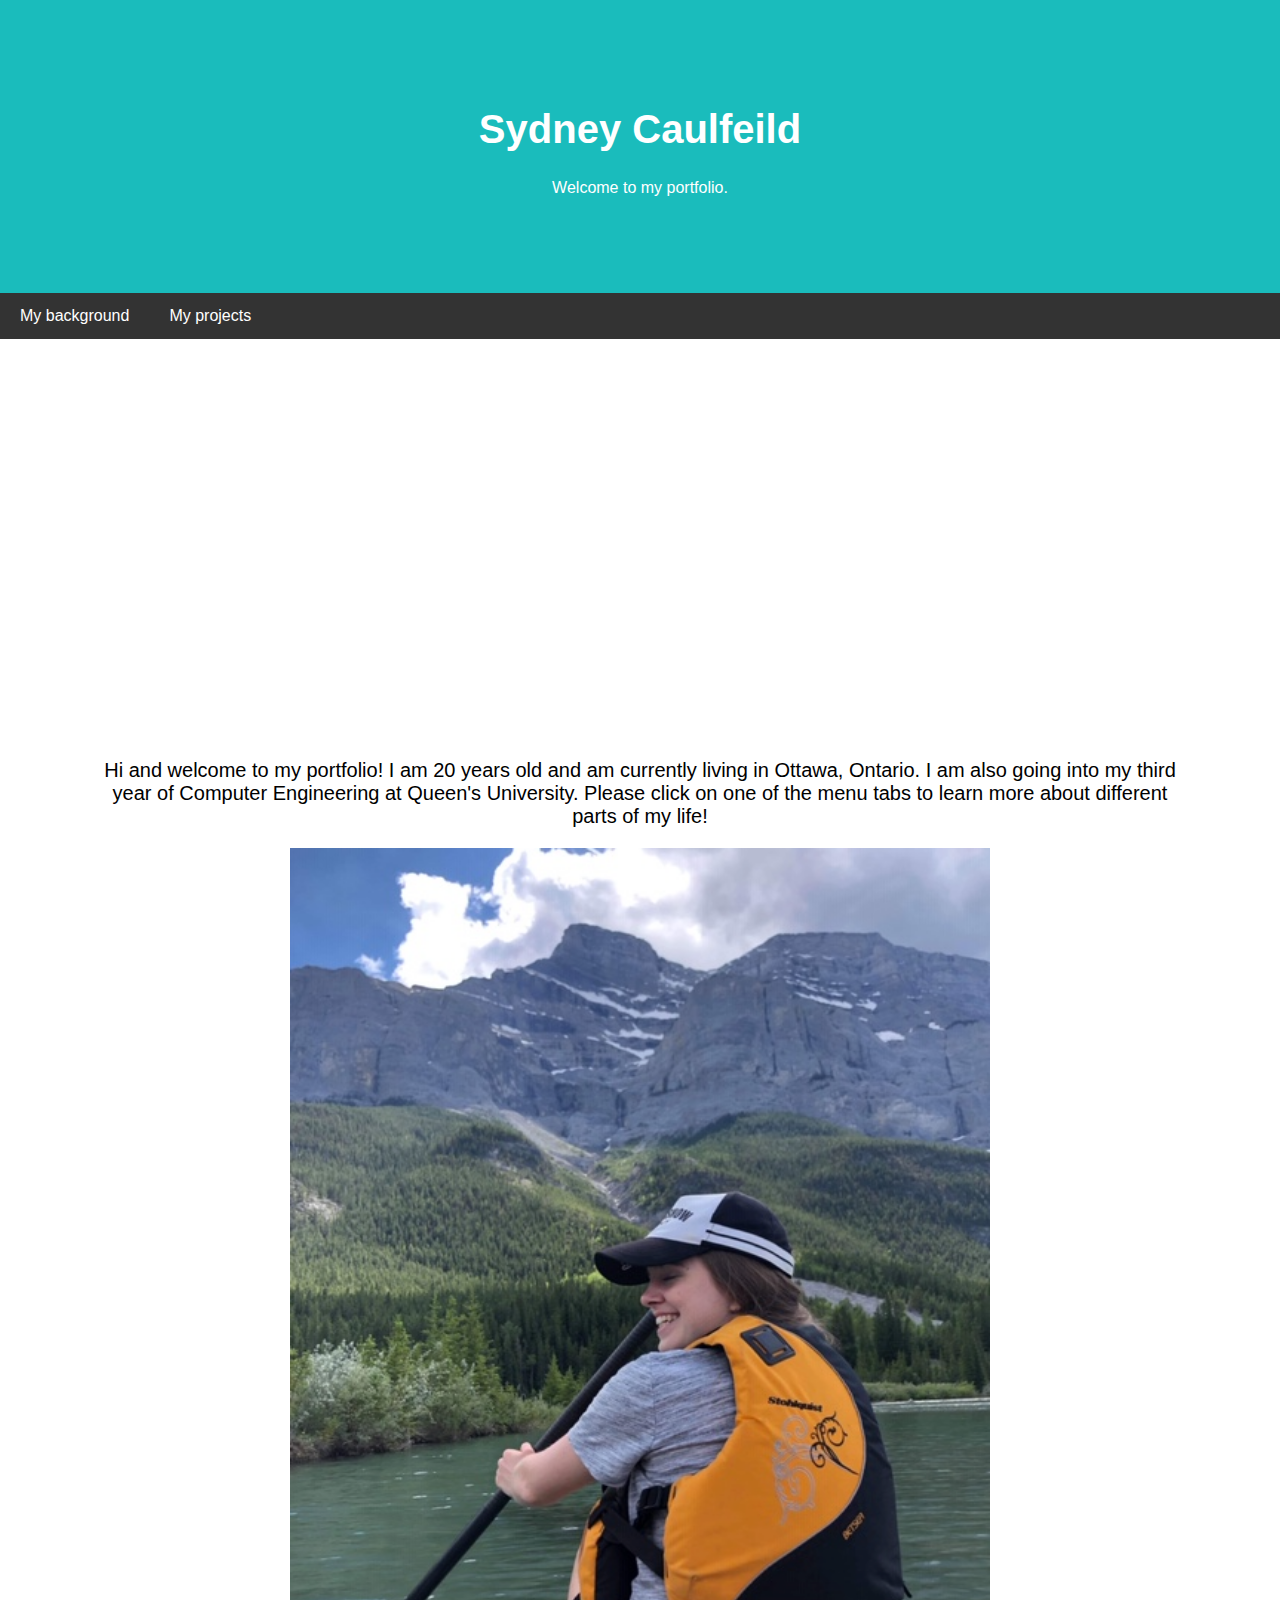
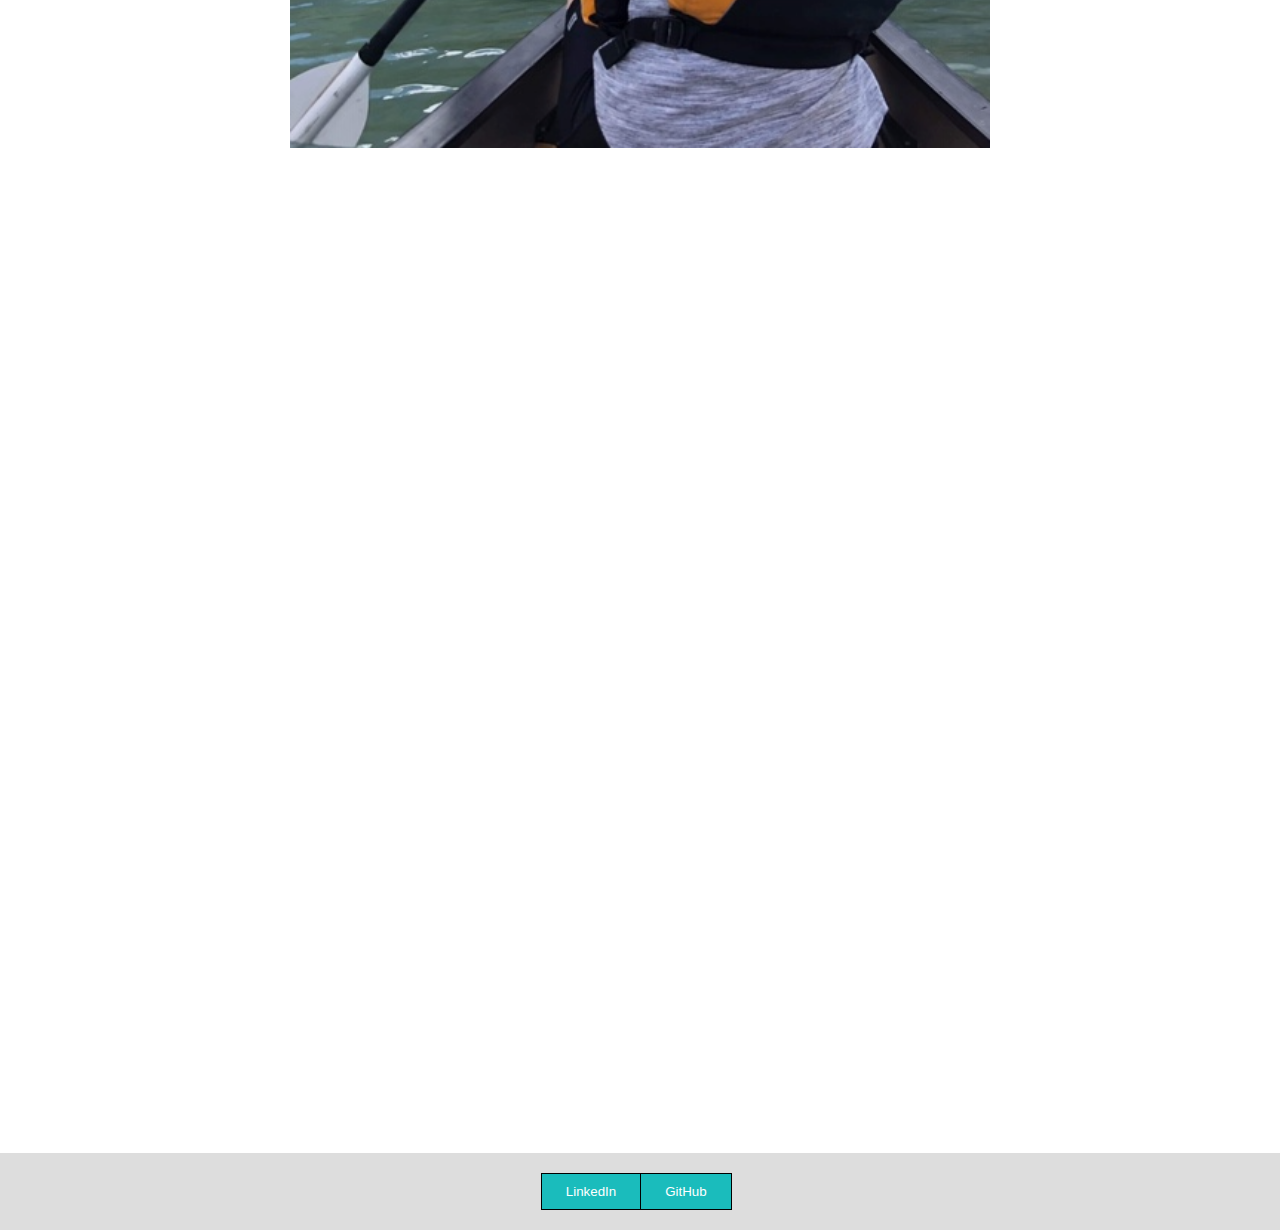
==== portfolio/src/main/webapp/index.html @ 7f239687 "Rename the main.html file to index.html." ====
<!DOCTYPE html>
<html lang="en">
<head>
  <title>Sydney Caulfeild's Portfolio</title>
  <meta charset="UTF-8">
  <meta name="viewport" content="width=device-width, initial-scale=1">
  <link rel="stylesheet" href="style.css">
  <script src="script.js"></script>
</head>
<body>
 
  <div class="header">
    <h1>Sydney Caulfeild</h1>
    <p>Welcome to my portfolio.</p>
  </div>

  <!-- Element where the heading's navigation bar will be inserted. -->
  <header></header>
 
  <div id="intro">
    <p>Hi and welcome to my portfolio! I am 20 years old and am currently living in Ottawa, Ontario. I am also going into my third year of Computer Engineering at Queen's University. Please click on one of the menu tabs to learn more about different parts of my life!</p> 
    <a target="_blank" href="canoe.png">
      <img src="canoe.png" alt="A picture of me on a canoe in Alberta." width="700" height="900">
    </a>
  </div>
  
  <!-- Element where the footer will be inserted. -->
  <footer></footer>

</body>
</html>
---- portfolio/src/main/webapp/style.css ----
body {
  font-family: Arial, Helvetica, sans-serif;
  margin: 0;
}
 
.header {
  padding: 80px;
  text-align: center;
  background: #1abcbc;
  color: white;
}
 
.header h1 {
  font-size: 40px;
}
 
/* Style the top navigation bar */
.navbar {
  overflow: hidden;
  background-color: #333;
}
 
/* Style the navigation bar links */
.navbar a {
  float: left;
  display: block;
  color: white;
  text-align: center;
  padding: 14px 20px;
  text-decoration: none;
}
 
.navbar a:hover {
  background-color: #ddd;
  color: black;
}
 
.footer {
  padding: 20px; 
  text-align: center; 
  background: #ddd; 
}
 
#intro{
    text-align:center;
    padding-left:100px;
    padding-right:100px;
    padding-top:400px;
    padding-bottom:1000px;
    font-size:20px;
}
 
.btn-group button {
  background-color: #1abcbc; 
  border: 1px solid black; 
  color: white; 
  padding: 10px 24px; 
  cursor: pointer; 
  float: left; 
 
  position: relative;
  left:42%;
}
 
.btn-group button:not(:last-child) {
  border-right: none; /* Prevent double borders */
}
 
/* Clear floats (clearfix hack) */
.btn-group:after {
  content: "";
  clear: both;
  display: table;
}
 
/* Add a background color on hover */
.btn-group button:hover {
  background-color: #158b8b;
}


/******** Style for the image gallery in background.html ************/
.gallery{
  margin: auto;
  width: 50%;
  padding: 10px;
}

.picture {
  margin: 5px;
  border: 1px solid #ccc;
  float: left;
  width: 180px;
}

.picture:hover {
  border: 1px solid #777;
}

.picture img {
  width: 100%;
  height: auto;
}

.desc {
  padding: 15px;
  text-align: center;
}
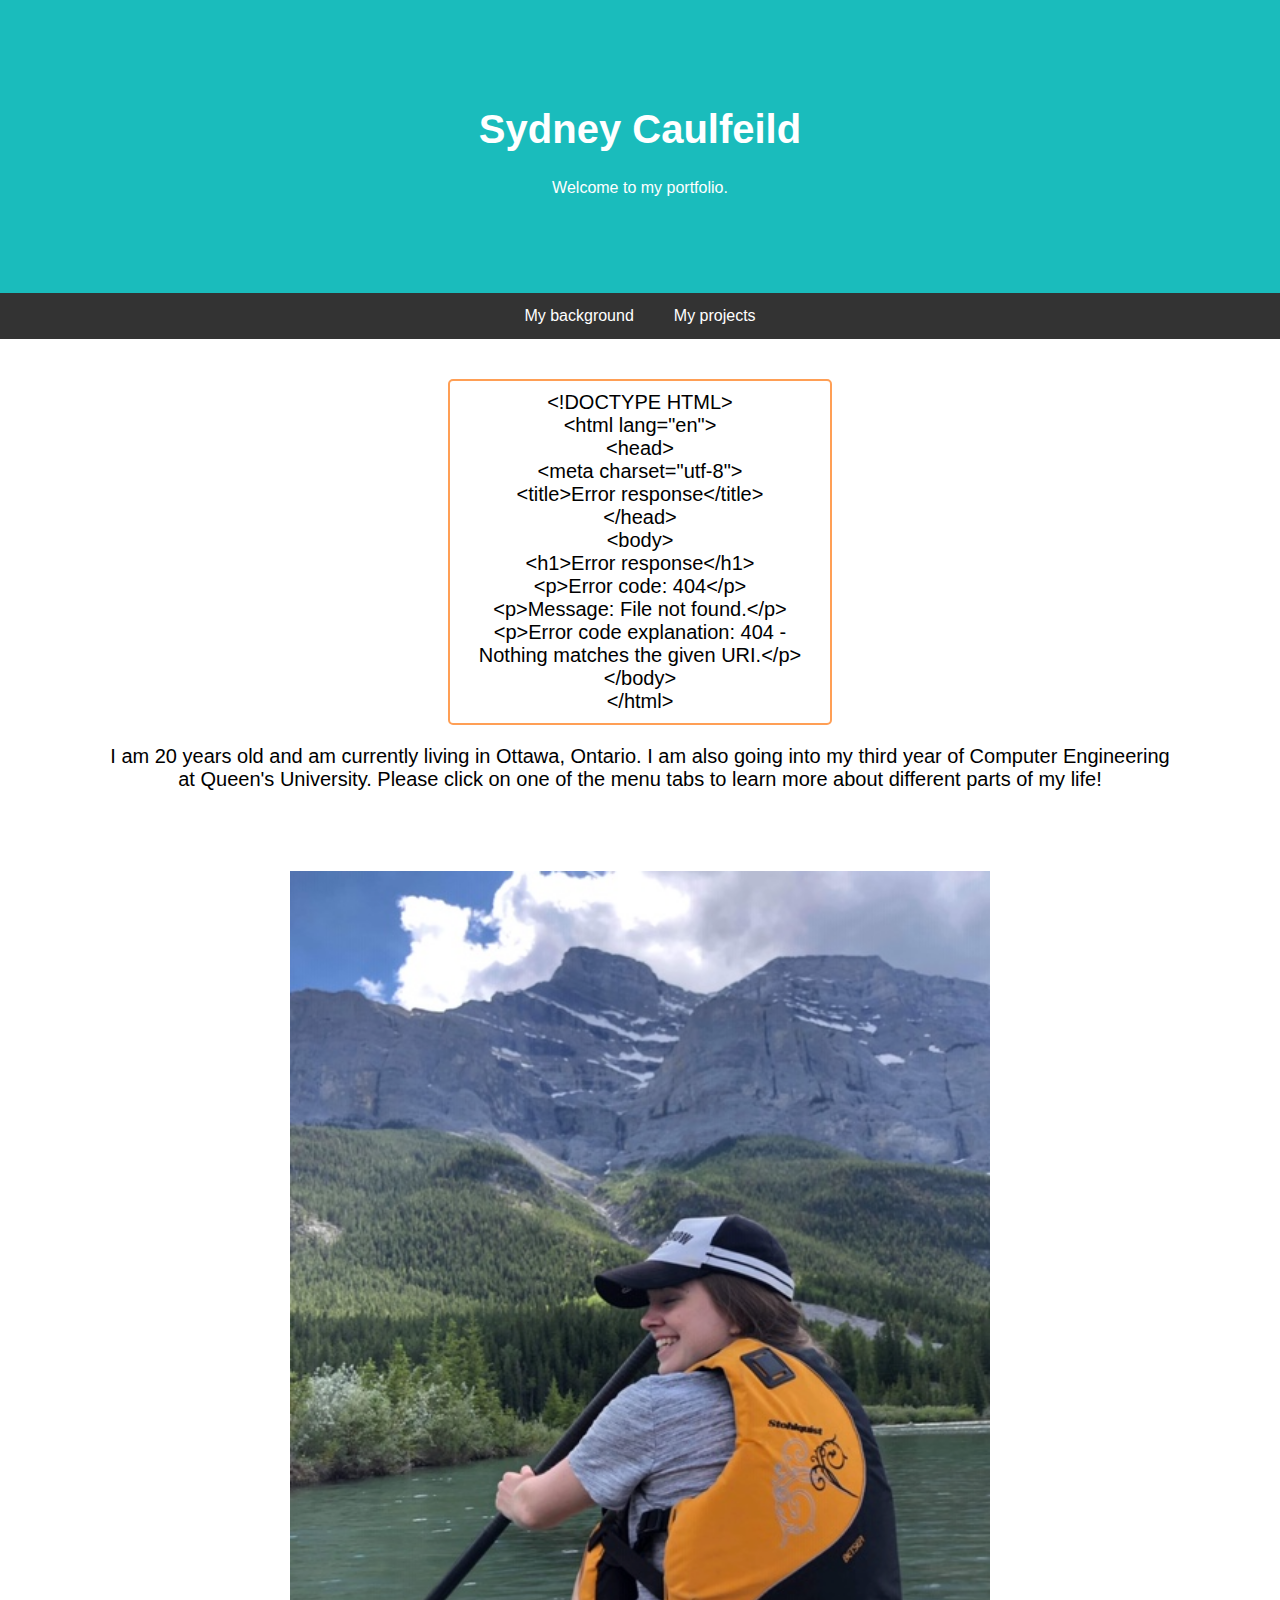
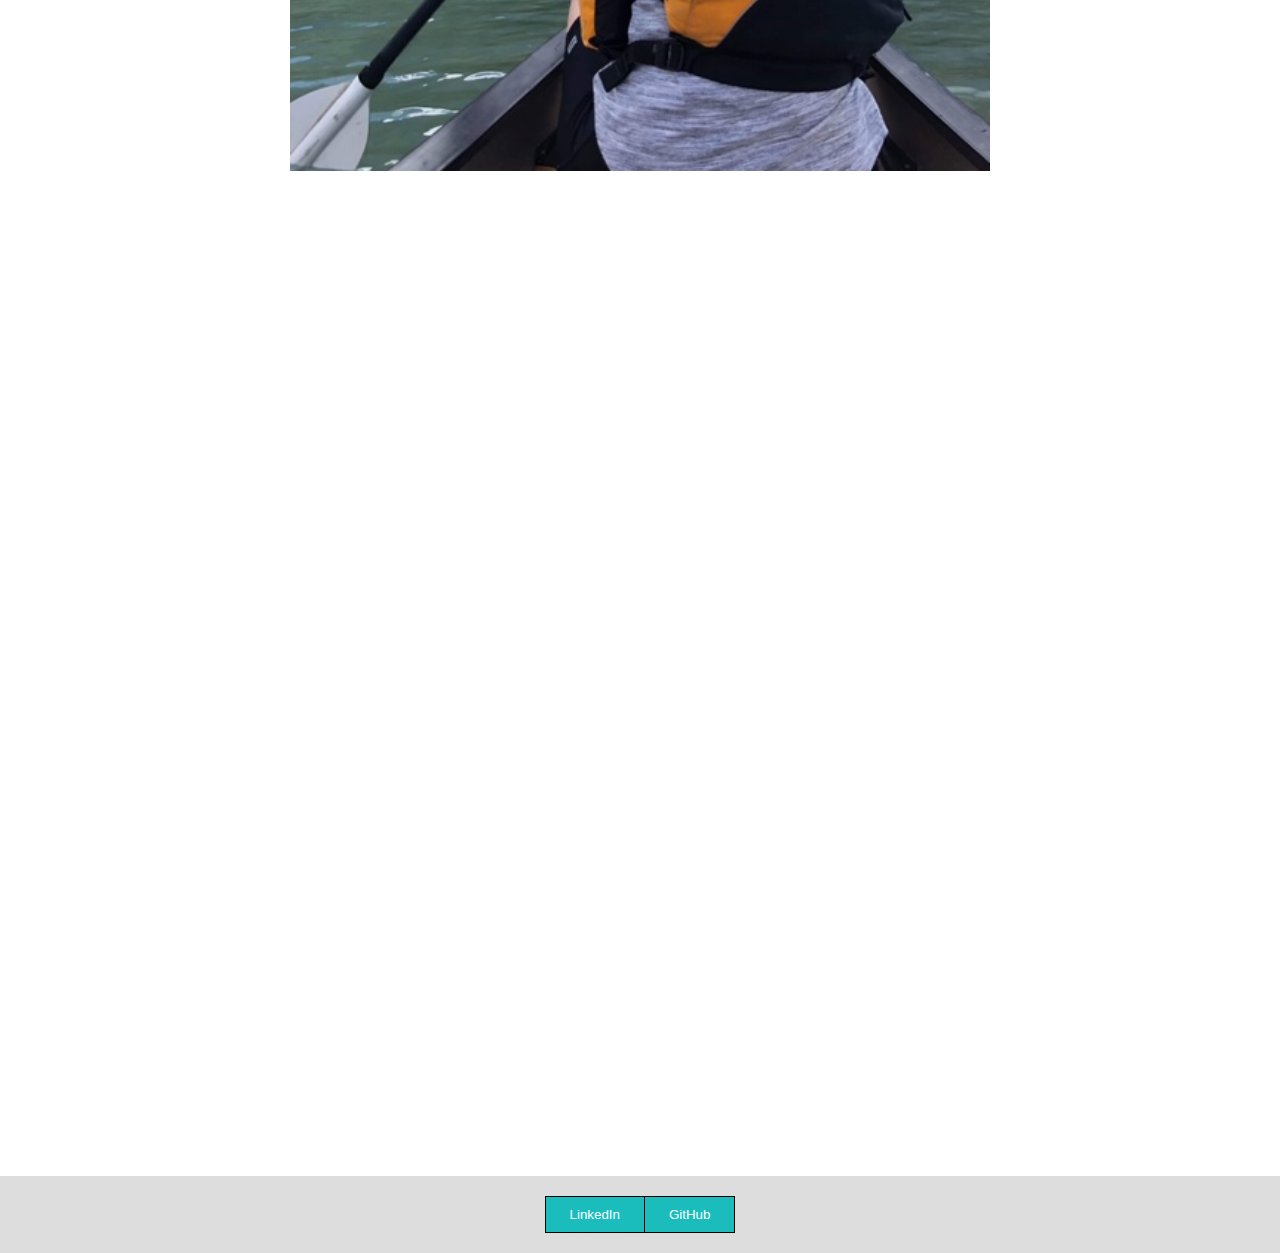
==== commit 58073b2b: "Add a welcome message using a servlet and a fetch function." ====
--- a/portfolio/src/main/webapp/index.html
+++ b/portfolio/src/main/webapp/index.html
@@ -7,7 +7,7 @@
   <link rel="stylesheet" href="style.css">
   <script src="script.js"></script>
 </head>
-<body>
+<body onload="fetchWelcome()"> 
  
   <div class="header">
     <h1>Sydney Caulfeild</h1>
@@ -17,8 +17,10 @@
   <!-- Element where the heading's navigation bar will be inserted. -->
   <header></header>
  
+  <div id="welcome-container"></div>
+
   <div id="intro">
-    <p>Hi and welcome to my portfolio! I am 20 years old and am currently living in Ottawa, Ontario. I am also going into my third year of Computer Engineering at Queen's University. Please click on one of the menu tabs to learn more about different parts of my life!</p> 
+    <p>I am 20 years old and am currently living in Ottawa, Ontario. I am also going into my third year of Computer Engineering at Queen's University. Please click on one of the menu tabs to learn more about different parts of my life!</p> 
     <a target="_blank" href="canoe.png">
       <img src="canoe.png" alt="A picture of me on a canoe in Alberta." width="700" height="900">
     </a>
--- a/portfolio/src/main/webapp/style.css
+++ b/portfolio/src/main/webapp/style.css
@@ -1,8 +1,10 @@
+/*body for all pages*/
 body {
   font-family: Arial, Helvetica, sans-serif;
   margin: 0;
 }
  
+ /**************************** styling for the index.html file (main page) *************************/
 .header {
   padding: 80px;
   text-align: center;
@@ -13,16 +15,47 @@
 .header h1 {
   font-size: 40px;
 }
- 
+
+#welcome-container {
+  margin-left:auto;
+  margin-right:auto;
+  margin-top:40px;
+  width:30%;
+  text-align:center;
+  padding:10px;
+  /*display: -webkit-box;
+  -webkit-box-pack: center;
+  -webkit-box-align: center;*/
+  border: 2px solid #FF9F55;
+  border-radius:5px;
+  font-size:20px;
+}
+
+#intro{
+  text-align:center;
+  padding-left:100px;
+  padding-right:100px;
+  padding-bottom:1000px;
+  font-size:20px;
+}
+
+#intro p {
+  padding-bottom:60px;
+}
+ 
+ /************************* styling for the navbar.html file **************************/
 /* Style the top navigation bar */
 .navbar {
   overflow: hidden;
   background-color: #333;
+  display: -webkit-box;
+  -webkit-box-pack: center;
+  -webkit-box-align: center;
 }
  
 /* Style the navigation bar links */
 .navbar a {
-  float: left;
+  /*float: left;*/
   display: block;
   color: white;
   text-align: center;
@@ -35,21 +68,16 @@
   color: black;
 }
  
+  /************************* styling for the footer.html file **************************/
 .footer {
   padding: 20px; 
-  text-align: center; 
   background: #ddd; 
-}
- 
-#intro{
-    text-align:center;
-    padding-left:100px;
-    padding-right:100px;
-    padding-top:400px;
-    padding-bottom:1000px;
-    font-size:20px;
-}
- 
+  display: -webkit-box;
+  -webkit-box-pack: center;
+  -webkit-box-align: center;
+}
+
+
 .btn-group button {
   background-color: #1abcbc; 
   border: 1px solid black; 
@@ -57,9 +85,6 @@
   padding: 10px 24px; 
   cursor: pointer; 
   float: left; 
- 
-  position: relative;
-  left:42%;
 }
  
 .btn-group button:not(:last-child) {
@@ -78,19 +103,19 @@
   background-color: #158b8b;
 }
 
-
-/******** Style for the image gallery in background.html ************/
+ /************************* Style for the image gallery in background.html **************************/
 .gallery{
-  margin: auto;
-  width: 50%;
-  padding: 10px;
+  padding-top:40px;
+  display: flex;
+  justify-content: center; /* align horizontal */
+  align-items: center; /* align vertical */
 }
 
 .picture {
   margin: 5px;
   border: 1px solid #ccc;
   float: left;
-  width: 180px;
+  width: 310px;
 }
 
 .picture:hover {
@@ -105,4 +130,134 @@
 .desc {
   padding: 15px;
   text-align: center;
-}+}
+
+
+ /************************* Style for the timeline in projects.html **************************/
+* {
+  box-sizing: border-box;
+}
+
+/* The actual timeline (the vertical ruler) */
+.timeline {
+  position: relative;
+  max-width: 1200px;
+  margin: 0 auto;
+}
+
+/* The actual timeline (the vertical ruler) */
+.timeline::after {
+  content: '';
+  position: absolute;
+  width: 6px;
+  background-color: #1abcbc;
+  top: 0;
+  bottom: 0;
+  left: 50%;
+  margin-left: -3px;
+}
+
+/* Container around content */
+.container {
+  padding: 10px 40px;
+  position: relative;
+  background-color: inherit;
+  width: 50%;
+}
+
+/* The circles on the timeline */
+.container::after {
+  content: '';
+  position: absolute;
+  width: 25px;
+  height: 25px;
+  right: -17px;
+  background-color: white;
+  border: 4px solid #FF9F55;
+  top: 15px;
+  border-radius: 50%;
+  z-index: 1;
+}
+
+/* Place the container to the left */
+.left {
+  left: 0;
+}
+
+/* Place the container to the right */
+.right {
+  left: 50%;
+}
+
+/* Add arrows to the left container (pointing right) */
+.left::before {
+  content: " ";
+  height: 0;
+  position: absolute;
+  top: 22px;
+  width: 0;
+  z-index: 1;
+  right: 30px;
+  border: medium solid white;
+  border-width: 10px 0 10px 10px;
+  border-color: transparent transparent transparent #1abcbc;
+}
+
+/* Add arrows to the right container (pointing left) */
+.right::before {
+  content: " ";
+  height: 0;
+  position: absolute;
+  top: 22px;
+  width: 0;
+  z-index: 1;
+  left: 30px;
+  border: medium solid white;
+  border-width: 10px 10px 10px 0;
+  border-color: transparent #1abcbc transparent transparent;
+}
+
+/* Fix the circle for containers on the right side */
+.right::after {
+  left: -16px;
+}
+
+/* The actual content */
+.content {
+  padding: 20px 30px;
+  background-color: #1abcbc;
+  position: relative;
+  border-radius: 6px;
+}
+
+/* Media queries - Responsive timeline on screens less than 600px wide */
+@media screen and (max-width: 600px) {
+  /* Place the timelime to the left */
+  .timeline::after {
+  left: 31px;
+  }
+  
+  /* Full-width containers */
+  .container {
+  width: 100%;
+  padding-left: 70px;
+  padding-right: 25px;
+  }
+  
+  /* Make sure that all arrows are pointing leftwards */
+  .container::before {
+  left: 60px;
+  border: medium solid white;
+  border-width: 10px 10px 10px 0;
+  border-color: transparent white transparent transparent;
+  }
+
+  /* Make sure all circles are at the same spot */
+  .left::after, .right::after {
+  left: 15px;
+  }
+  
+  /* Make all right containers behave like the left ones */
+  .right {
+  left: 0%;
+  }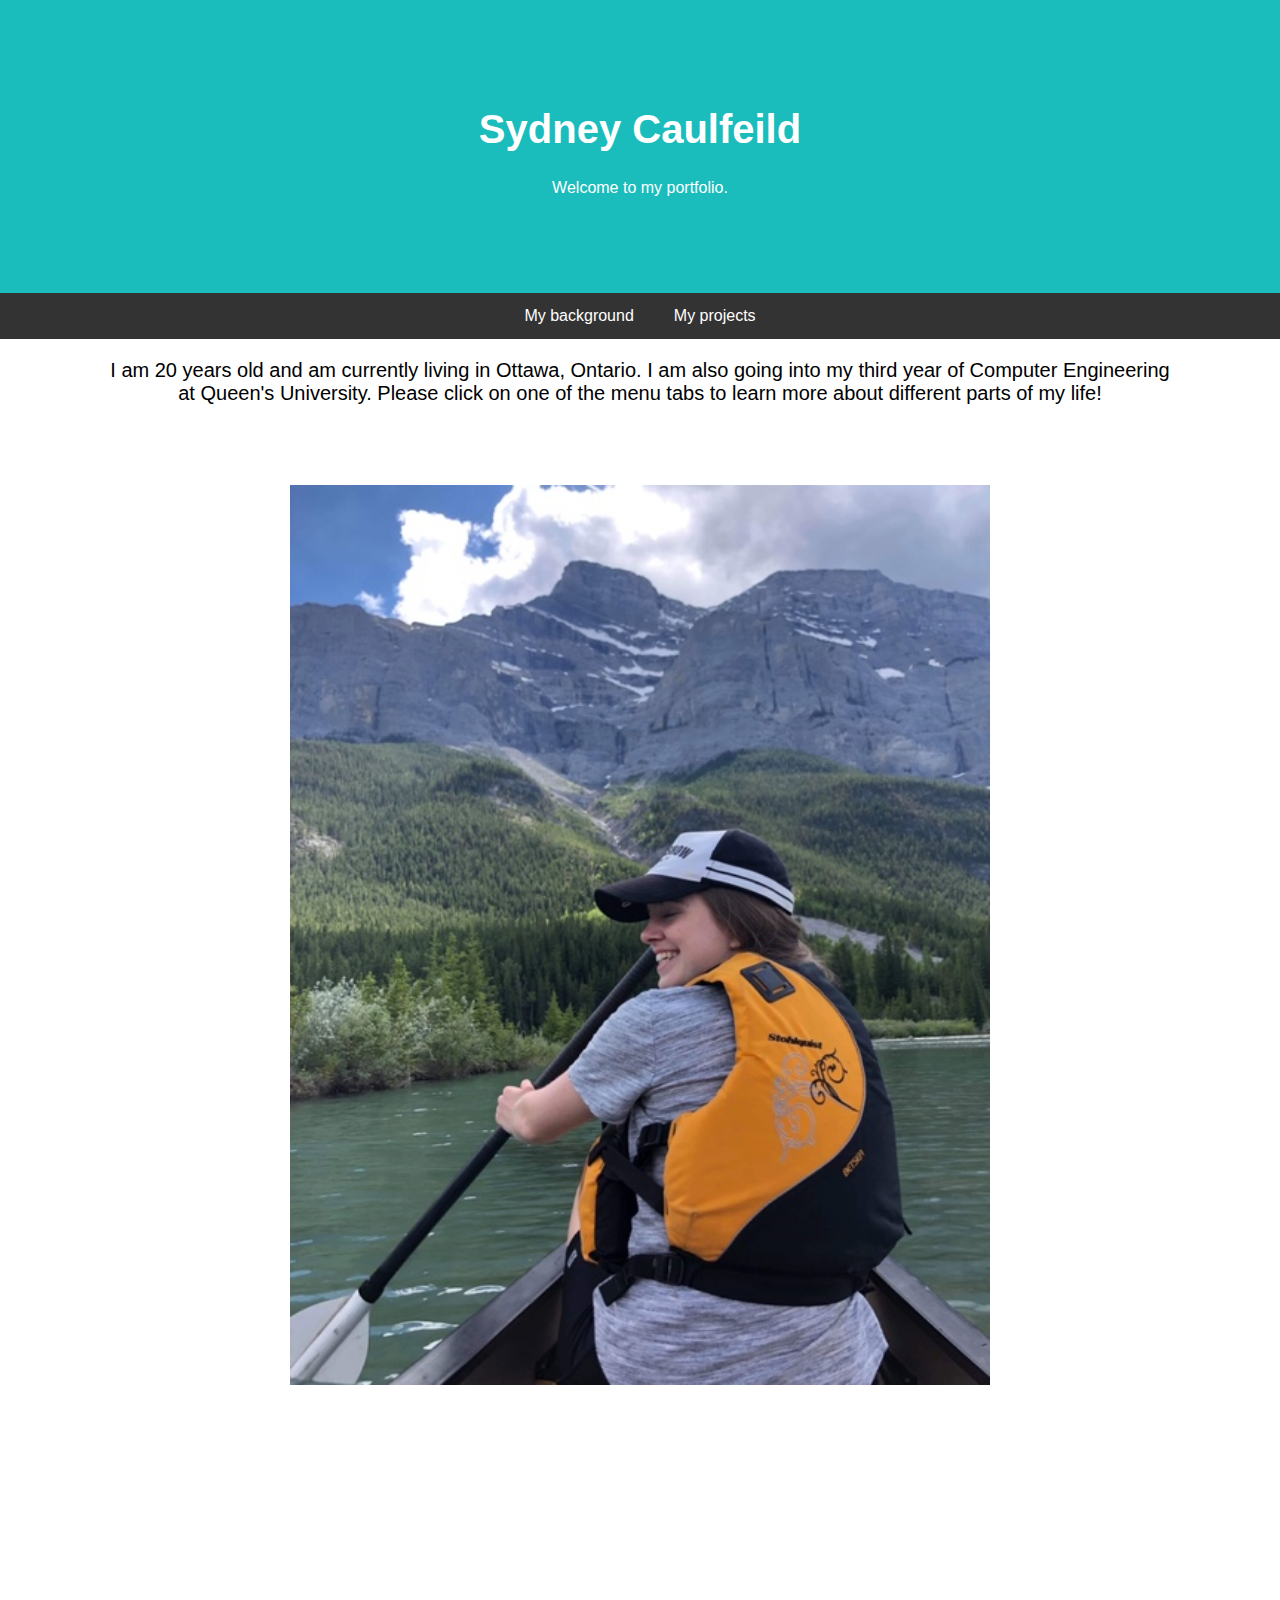
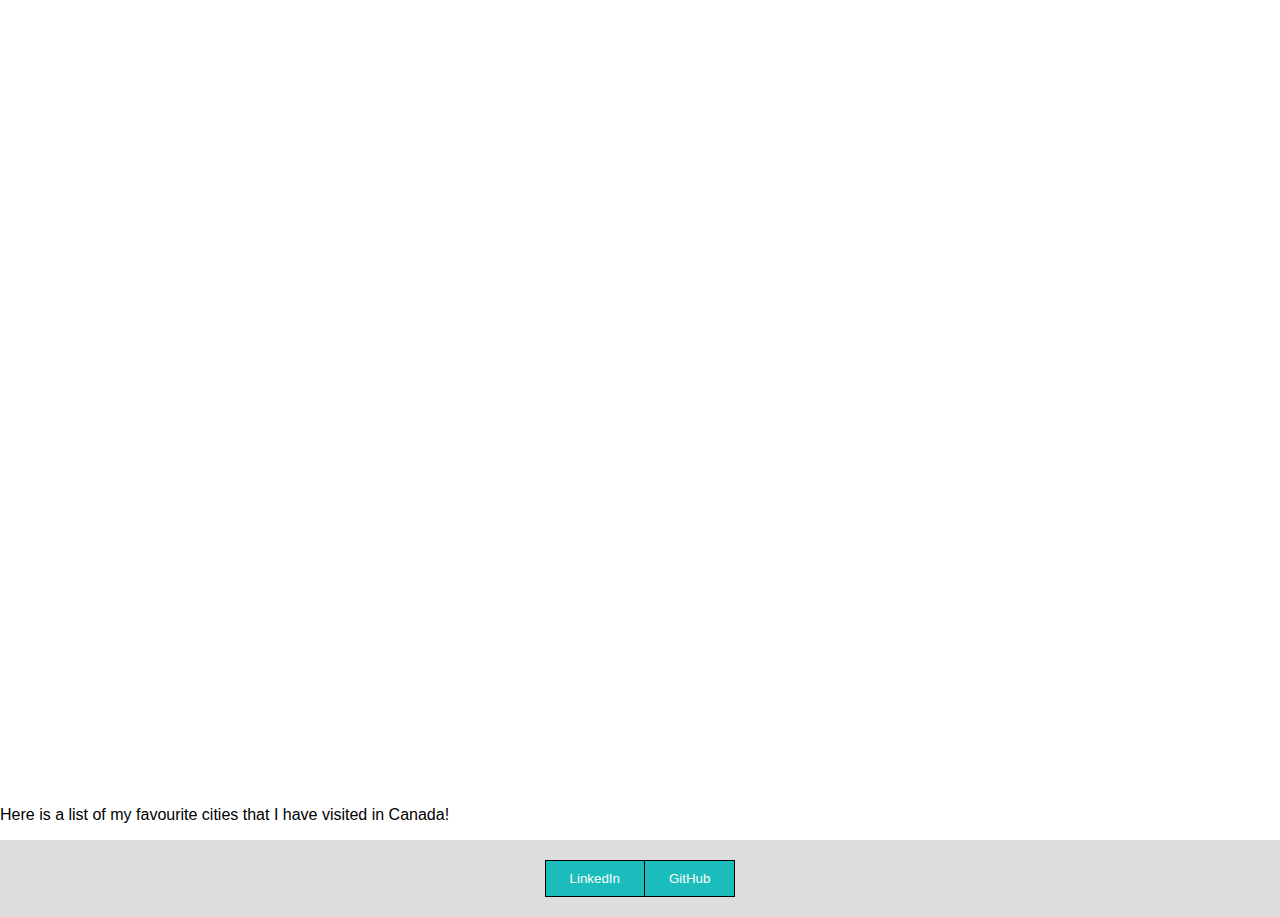
==== commit 0c5dc299: "Add element to display the arraylist." ====
--- a/portfolio/src/main/webapp/index.html
+++ b/portfolio/src/main/webapp/index.html
@@ -7,7 +7,7 @@
   <link rel="stylesheet" href="style.css">
   <script src="script.js"></script>
 </head>
-<body onload="fetchWelcome()"> 
+<body onload="fetchList()"> 
  
   <div class="header">
     <h1>Sydney Caulfeild</h1>
@@ -17,7 +17,7 @@
   <!-- Element where the heading's navigation bar will be inserted. -->
   <header></header>
  
-  <div id="welcome-container"></div>
+  <!-- <div id="welcome-container"></div> -->
 
   <div id="intro">
     <p>I am 20 years old and am currently living in Ottawa, Ontario. I am also going into my third year of Computer Engineering at Queen's University. Please click on one of the menu tabs to learn more about different parts of my life!</p> 
@@ -25,6 +25,11 @@
       <img src="canoe.png" alt="A picture of me on a canoe in Alberta." width="700" height="900">
     </a>
   </div>
+
+  <div id = "cities">
+    <p>Here is a list of my favourite cities that I have visited in Canada!</p>
+    <div id="cities-list-container"></div>
+  </div>
   
   <!-- Element where the footer will be inserted. -->
   <footer></footer>
--- a/portfolio/src/main/webapp/style.css
+++ b/portfolio/src/main/webapp/style.css
@@ -6,10 +6,10 @@
  
  /**************************** styling for the index.html file (main page) *************************/
 .header {
+  background: #1abcbc;
+  color: white;
   padding: 80px;
   text-align: center;
-  background: #1abcbc;
-  color: white;
 }
  
 .header h1 {
@@ -17,26 +17,23 @@
 }
 
 #welcome-container {
+  border: 2px solid #FF9F55;
+  border-radius:5px;
+  font-size:20px;
   margin-left:auto;
   margin-right:auto;
   margin-top:40px;
+  padding:10px;
+  text-align:center;
   width:30%;
-  text-align:center;
-  padding:10px;
-  /*display: -webkit-box;
-  -webkit-box-pack: center;
-  -webkit-box-align: center;*/
-  border: 2px solid #FF9F55;
-  border-radius:5px;
-  font-size:20px;
 }
 
 #intro{
-  text-align:center;
+  padding-bottom:1000px;
   padding-left:100px;
   padding-right:100px;
-  padding-bottom:1000px;
   font-size:20px;
+  text-align:center;
 }
 
 #intro p {
@@ -46,20 +43,19 @@
  /************************* styling for the navbar.html file **************************/
 /* Style the top navigation bar */
 .navbar {
-  overflow: hidden;
   background-color: #333;
   display: -webkit-box;
   -webkit-box-pack: center;
   -webkit-box-align: center;
+  overflow: hidden;
 }
  
 /* Style the navigation bar links */
 .navbar a {
-  /*float: left;*/
+  color: white;
   display: block;
-  color: white;
+  padding: 14px 20px;
   text-align: center;
-  padding: 14px 20px;
   text-decoration: none;
 }
  
@@ -70,11 +66,11 @@
  
   /************************* styling for the footer.html file **************************/
 .footer {
-  padding: 20px; 
   background: #ddd; 
   display: -webkit-box;
   -webkit-box-pack: center;
   -webkit-box-align: center;
+  padding: 20px; 
 }
 
 
@@ -82,9 +78,9 @@
   background-color: #1abcbc; 
   border: 1px solid black; 
   color: white; 
-  padding: 10px 24px; 
   cursor: pointer; 
   float: left; 
+  padding: 10px 24px; 
 }
  
 .btn-group button:not(:last-child) {
@@ -93,8 +89,8 @@
  
 /* Clear floats (clearfix hack) */
 .btn-group:after {
+  clear: both;
   content: "";
-  clear: both;
   display: table;
 }
  
@@ -105,16 +101,16 @@
 
  /************************* Style for the image gallery in background.html **************************/
 .gallery{
-  padding-top:40px;
+  align-items: center; /* align vertical */
   display: flex;
   justify-content: center; /* align horizontal */
-  align-items: center; /* align vertical */
+  padding-top:40px;
 }
 
 .picture {
-  margin: 5px;
   border: 1px solid #ccc;
   float: left;
+  margin: 5px;
   width: 310px;
 }
 
@@ -123,8 +119,8 @@
 }
 
 .picture img {
+  height: auto;
   width: 100%;
-  height: auto;
 }
 
 .desc {
@@ -140,42 +136,42 @@
 
 /* The actual timeline (the vertical ruler) */
 .timeline {
+  margin: 0 auto;
+  max-width: 1200px;
   position: relative;
-  max-width: 1200px;
-  margin: 0 auto;
 }
 
 /* The actual timeline (the vertical ruler) */
 .timeline::after {
+  background-color: #1abcbc;
+  bottom: 0;
   content: '';
-  position: absolute;
-  width: 6px;
-  background-color: #1abcbc;
-  top: 0;
-  bottom: 0;
   left: 50%;
   margin-left: -3px;
+  position: absolute;
+  top: 0;
+  width: 6px;
 }
 
 /* Container around content */
 .container {
+  background-color: inherit;
   padding: 10px 40px;
   position: relative;
-  background-color: inherit;
   width: 50%;
 }
 
 /* The circles on the timeline */
 .container::after {
-  content: '';
-  position: absolute;
-  width: 25px;
-  height: 25px;
-  right: -17px;
   background-color: white;
   border: 4px solid #FF9F55;
+  border-radius: 50%;
+  content: '';
+  height: 25px;
+  position: absolute;
+  right: -17px;
   top: 15px;
-  border-radius: 50%;
+  width: 25px;
   z-index: 1;
 }
 
@@ -191,30 +187,30 @@
 
 /* Add arrows to the left container (pointing right) */
 .left::before {
+  border: medium solid white;
+  border-color: transparent transparent transparent #1abcbc;
+  border-width: 10px 0 10px 10px;
   content: " ";
   height: 0;
   position: absolute;
+  right: 30px;
   top: 22px;
   width: 0;
   z-index: 1;
-  right: 30px;
-  border: medium solid white;
-  border-width: 10px 0 10px 10px;
-  border-color: transparent transparent transparent #1abcbc;
 }
 
 /* Add arrows to the right container (pointing left) */
 .right::before {
+  border: medium solid white;
+  border-color: transparent #1abcbc transparent transparent;
+  border-width: 10px 10px 10px 0;
   content: " ";
   height: 0;
+  left: 30px;
   position: absolute;
   top: 22px;
   width: 0;
   z-index: 1;
-  left: 30px;
-  border: medium solid white;
-  border-width: 10px 10px 10px 0;
-  border-color: transparent #1abcbc transparent transparent;
 }
 
 /* Fix the circle for containers on the right side */
@@ -224,40 +220,40 @@
 
 /* The actual content */
 .content {
+  background-color: #1abcbc;
+  border-radius: 6px;
   padding: 20px 30px;
-  background-color: #1abcbc;
   position: relative;
-  border-radius: 6px;
 }
 
 /* Media queries - Responsive timeline on screens less than 600px wide */
 @media screen and (max-width: 600px) {
   /* Place the timelime to the left */
   .timeline::after {
-  left: 31px;
+    left: 31px;
   }
   
   /* Full-width containers */
   .container {
-  width: 100%;
-  padding-left: 70px;
-  padding-right: 25px;
+    padding-left: 70px;
+    padding-right: 25px;
+    width: 100%;
   }
   
   /* Make sure that all arrows are pointing leftwards */
   .container::before {
-  left: 60px;
-  border: medium solid white;
-  border-width: 10px 10px 10px 0;
-  border-color: transparent white transparent transparent;
+    border: medium solid white;
+    border-color: transparent white transparent transparent;
+    border-width: 10px 10px 10px 0;
+    left: 60px;
   }
 
   /* Make sure all circles are at the same spot */
   .left::after, .right::after {
-  left: 15px;
+    left: 15px;
   }
   
   /* Make all right containers behave like the left ones */
   .right {
-  left: 0%;
+    left: 0%;
   }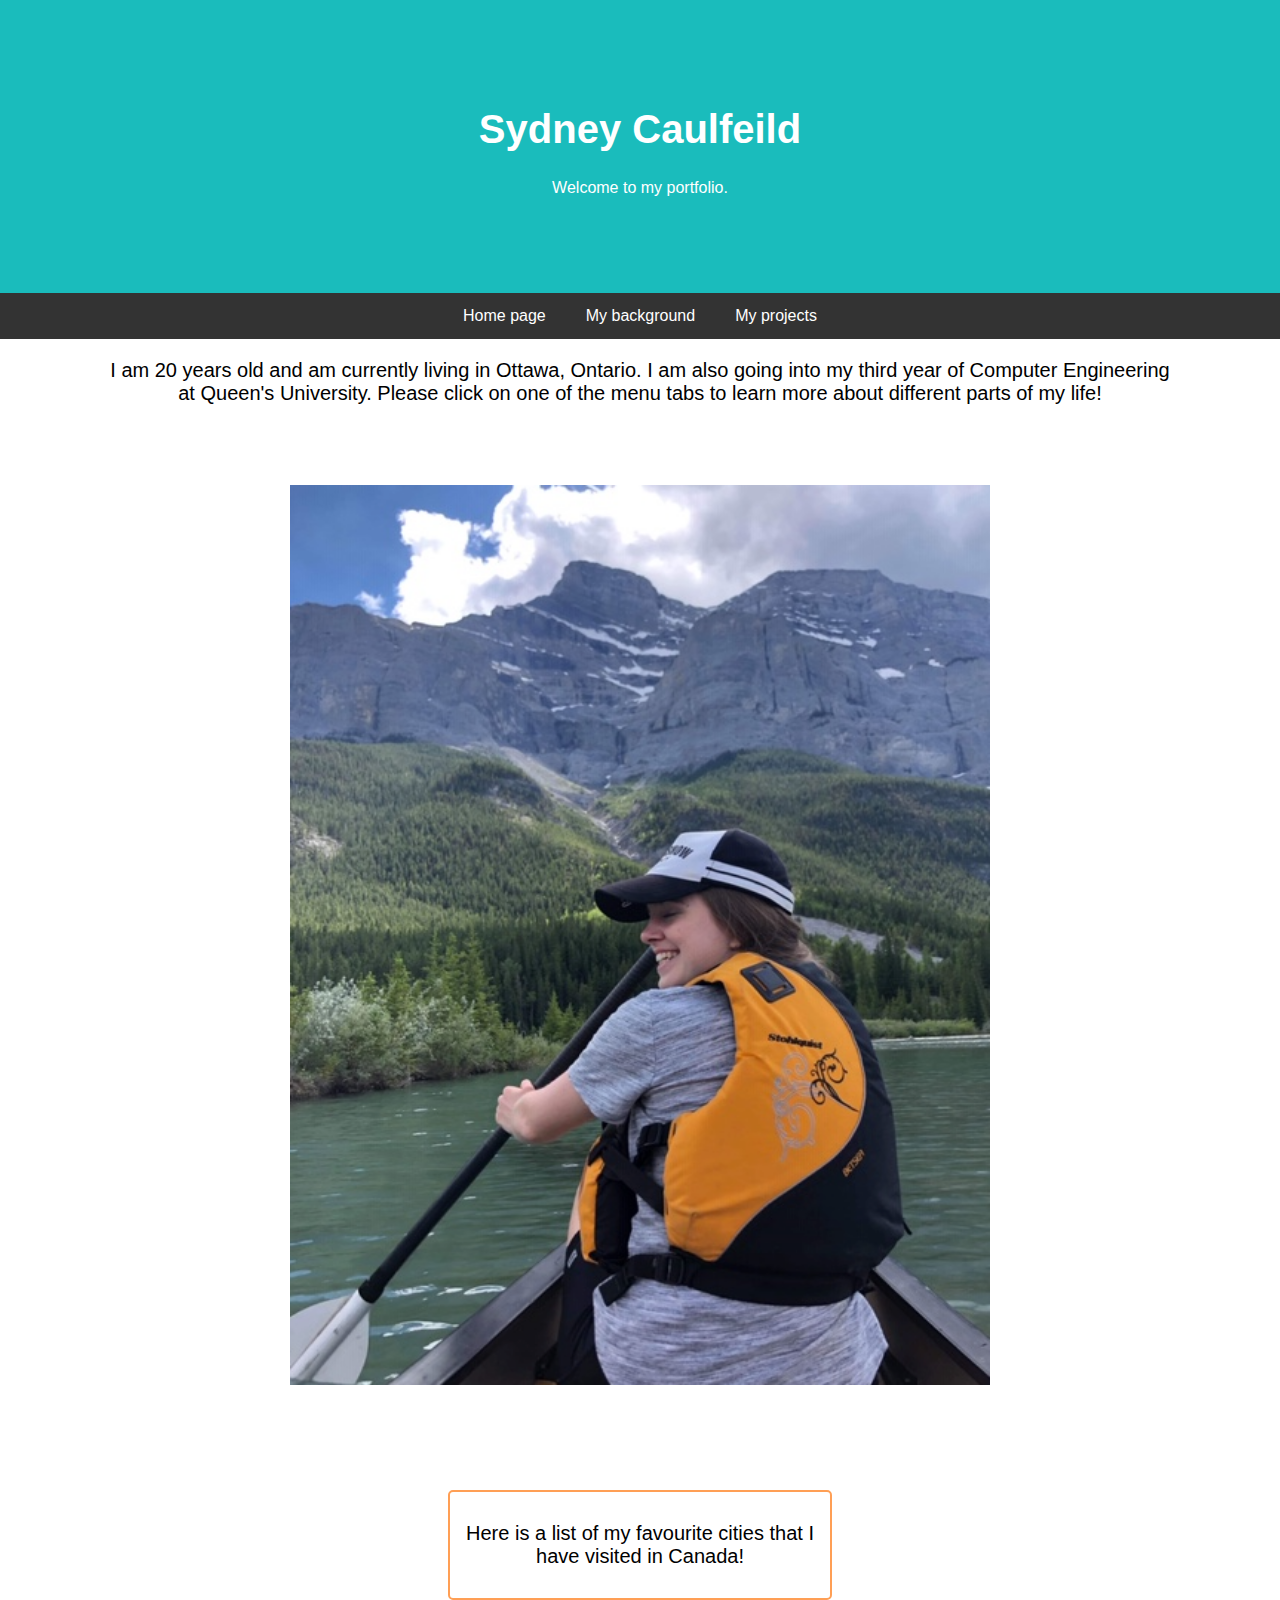
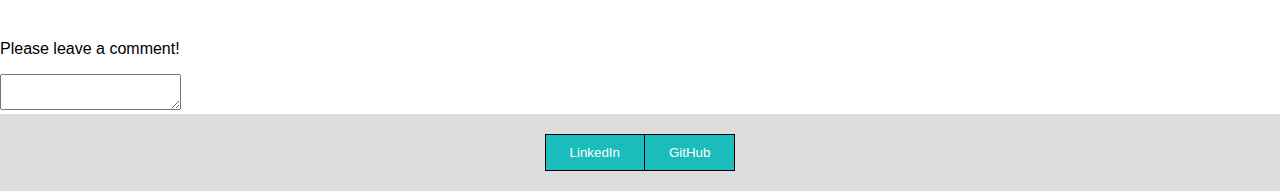
==== commit 6e089947: "Add a form element  for users to leave a comment." ====
--- a/portfolio/src/main/webapp/index.html
+++ b/portfolio/src/main/webapp/index.html
@@ -30,6 +30,12 @@
     <p>Here is a list of my favourite cities that I have visited in Canada!</p>
     <div id="cities-list-container"></div>
   </div>
+
+  <form action="/data" method="POST">
+    <p>Please leave a comment!</p>
+    <textarea name="text-input"></textarea>
+    <br/>
+  </form>
   
   <!-- Element where the footer will be inserted. -->
   <footer></footer>
--- a/portfolio/src/main/webapp/style.css
+++ b/portfolio/src/main/webapp/style.css
@@ -16,20 +16,20 @@
   font-size: 40px;
 }
 
-#welcome-container {
+#cities {
   border: 2px solid #FF9F55;
   border-radius:5px;
   font-size:20px;
   margin-left:auto;
   margin-right:auto;
-  margin-top:40px;
+  margin-bottom:40px;
   padding:10px;
   text-align:center;
   width:30%;
 }
 
 #intro{
-  padding-bottom:1000px;
+  padding-bottom:100px;
   padding-left:100px;
   padding-right:100px;
   font-size:20px;
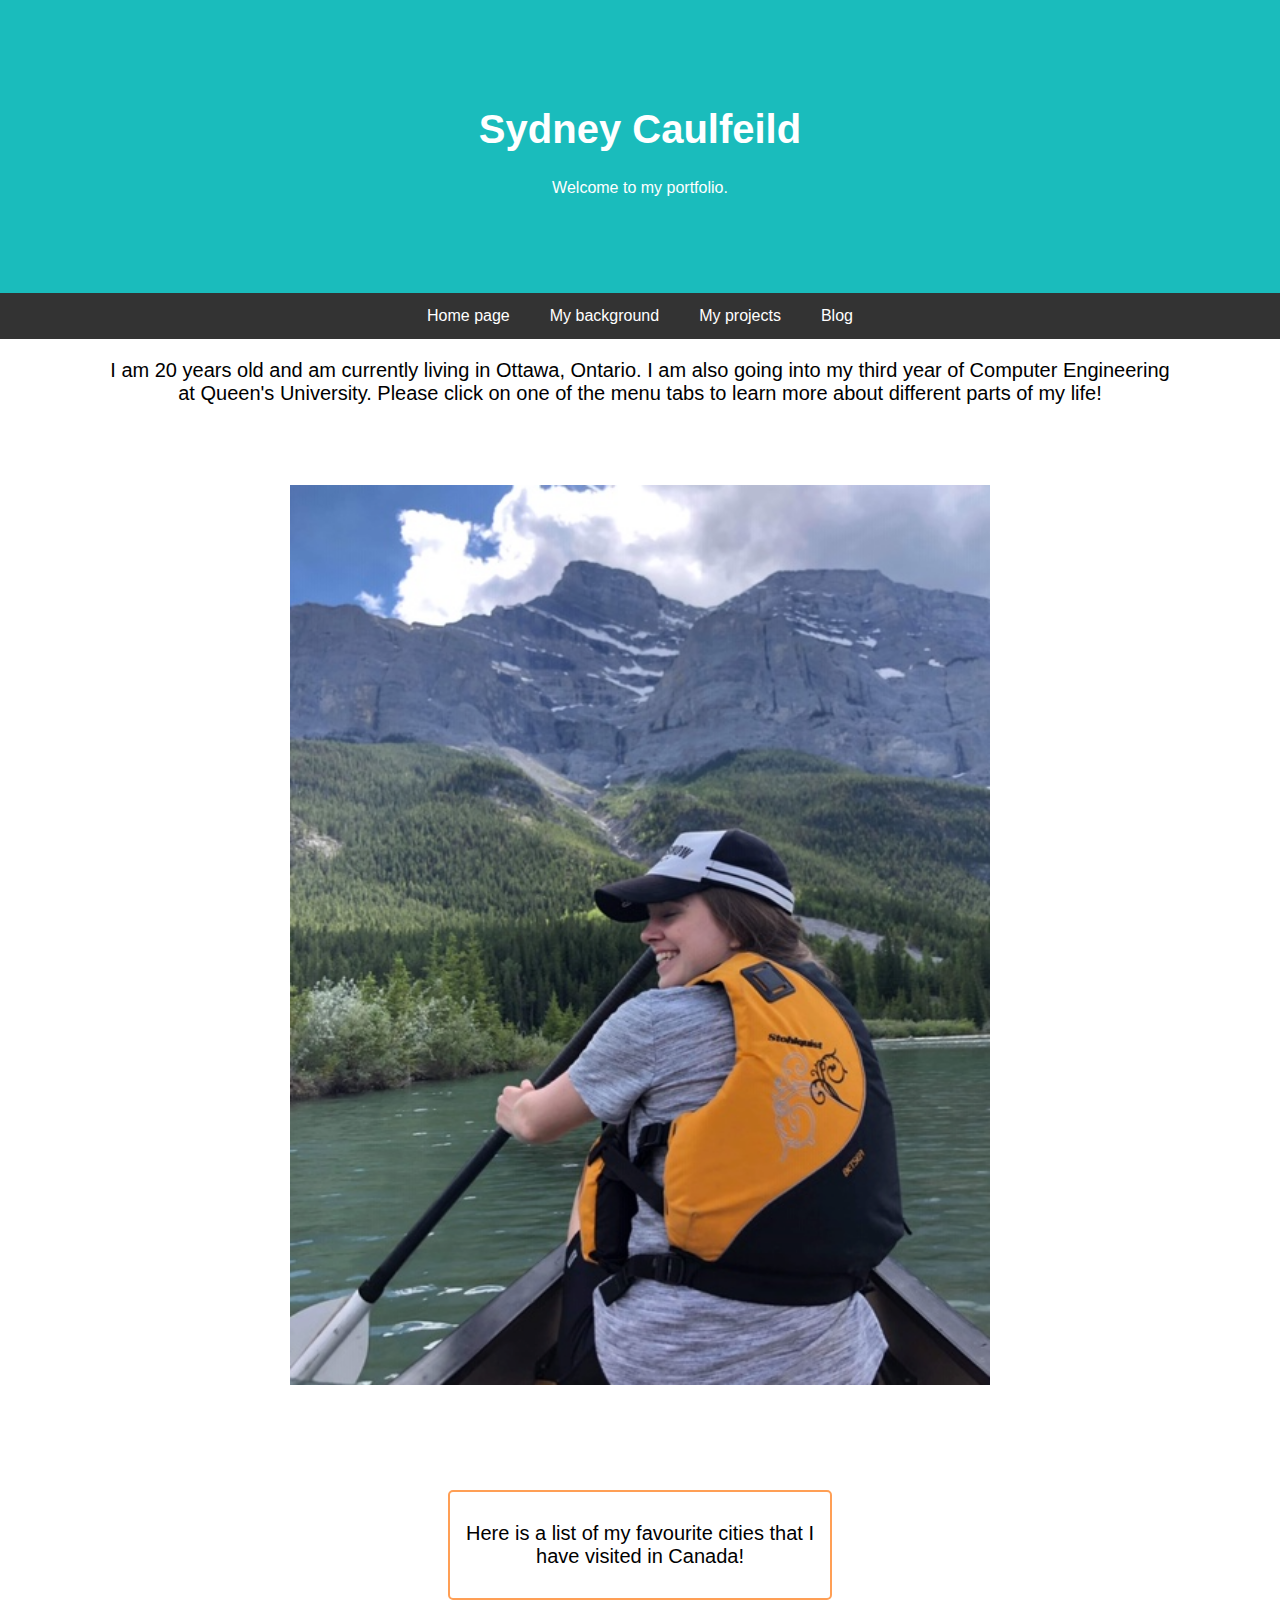
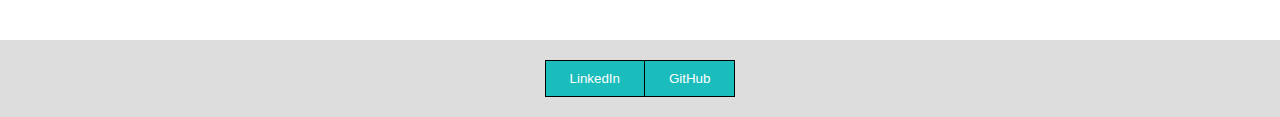
==== commit d64a09b2: "Rename fetchList() to fetchFavoriteCities() to represent the content rather than type. Remove commen" ====
--- a/portfolio/src/main/webapp/index.html
+++ b/portfolio/src/main/webapp/index.html
@@ -7,7 +7,7 @@
   <link rel="stylesheet" href="style.css">
   <script src="script.js"></script>
 </head>
-<body onload="fetchList()"> 
+<body onload="fetchFavoriteCities()"> 
  
   <div class="header">
     <h1>Sydney Caulfeild</h1>
@@ -16,8 +16,6 @@
 
   <!-- Element where the heading's navigation bar will be inserted. -->
   <header></header>
- 
-  <!-- <div id="welcome-container"></div> -->
 
   <div id="intro">
     <p>I am 20 years old and am currently living in Ottawa, Ontario. I am also going into my third year of Computer Engineering at Queen's University. Please click on one of the menu tabs to learn more about different parts of my life!</p> 
@@ -30,12 +28,6 @@
     <p>Here is a list of my favourite cities that I have visited in Canada!</p>
     <div id="cities-list-container"></div>
   </div>
-
-  <form action="/data" method="POST">
-    <p>Please leave a comment!</p>
-    <textarea name="text-input"></textarea>
-    <br/>
-  </form>
   
   <!-- Element where the footer will be inserted. -->
   <footer></footer>
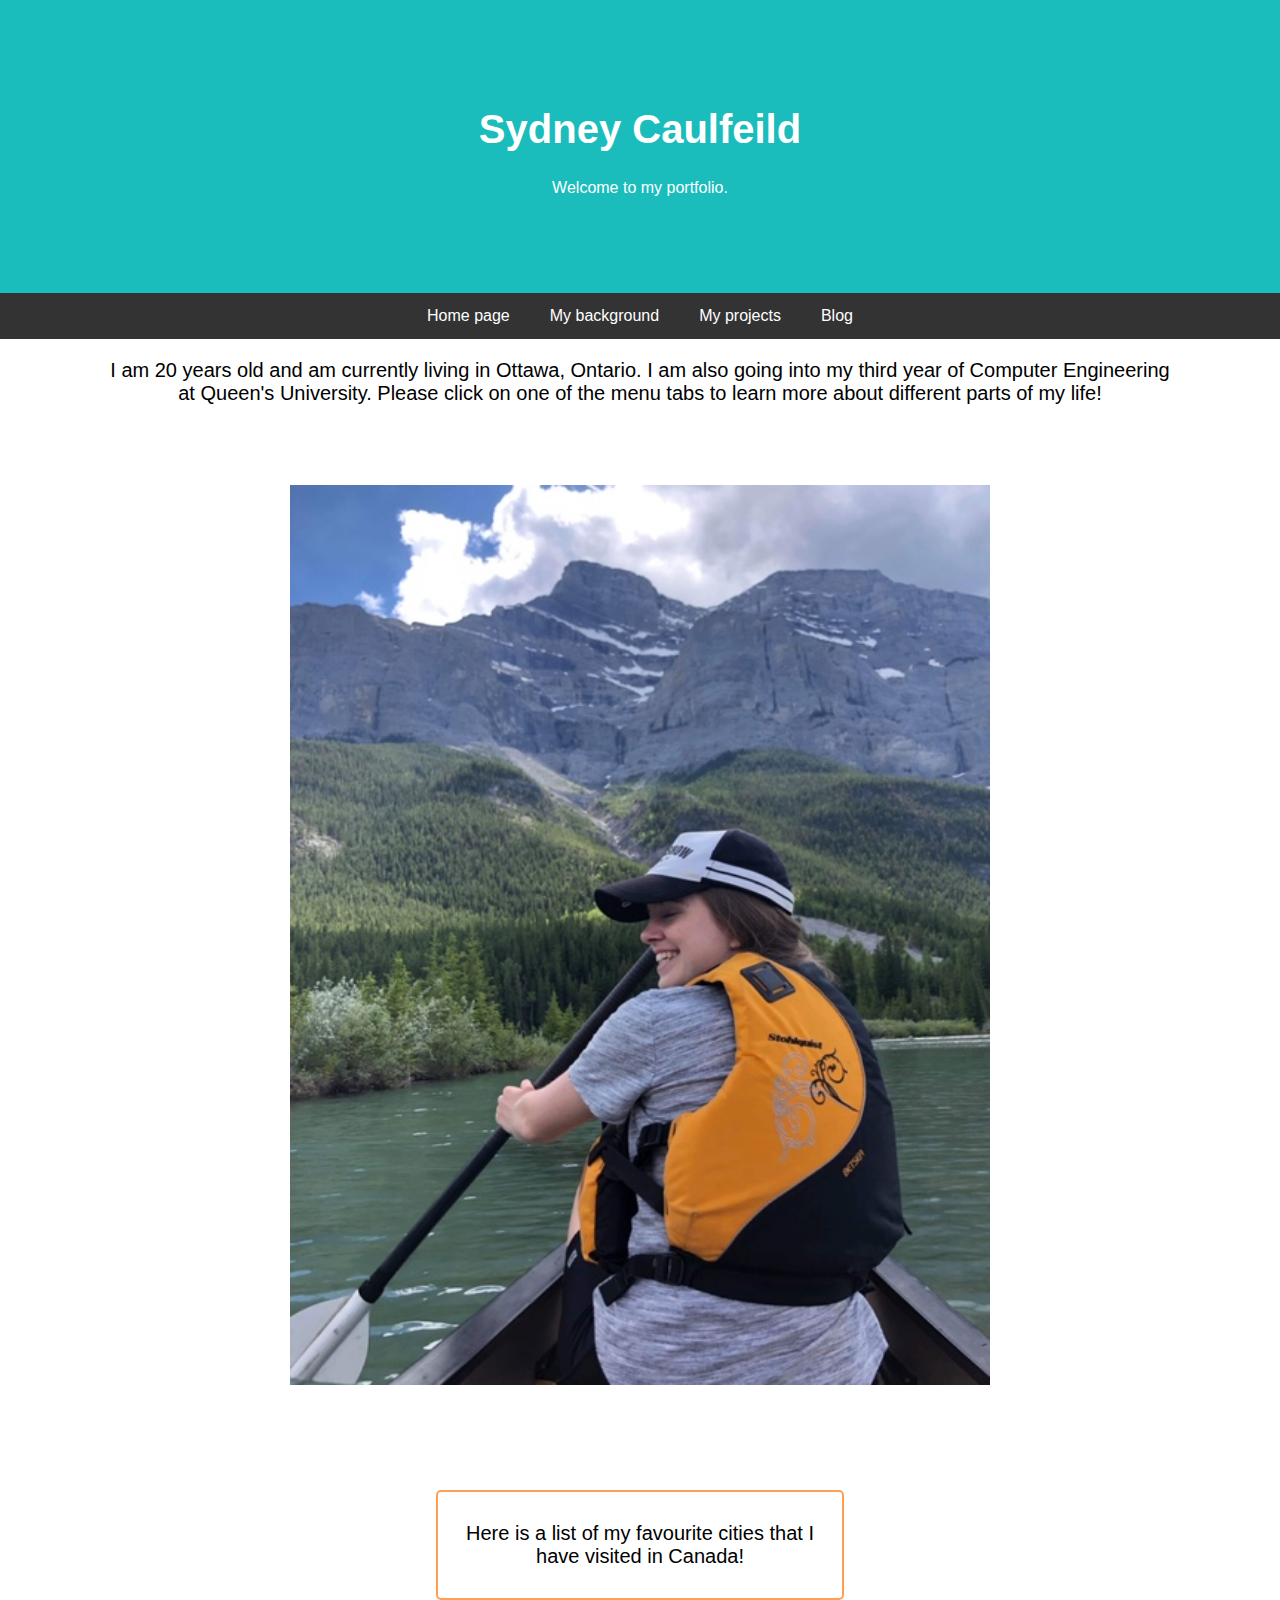
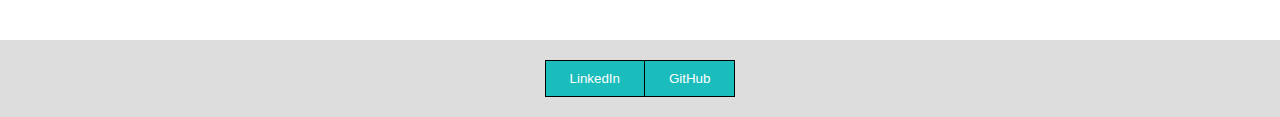
==== commit 72657113: "Add reference to the appropriate new css files for styling." ====
--- a/portfolio/src/main/webapp/index.html
+++ b/portfolio/src/main/webapp/index.html
@@ -1,10 +1,10 @@
-<!DOCTYPE html>
+ <!DOCTYPE html>
 <html lang="en">
 <head>
   <title>Sydney Caulfeild's Portfolio</title>
   <meta charset="UTF-8">
   <meta name="viewport" content="width=device-width, initial-scale=1">
-  <link rel="stylesheet" href="style.css">
+  <link rel="stylesheet" href="css/style.css">
   <script src="script.js"></script>
 </head>
 <body onload="fetchFavoriteCities()"> 
--- a/portfolio/src/main/webapp/css/style.css
+++ b/portfolio/src/main/webapp/css/style.css
@@ -0,0 +1,101 @@
+/*body for all pages*/
+body {
+  font-family: Arial, Helvetica, sans-serif;
+  margin: 0;
+}
+ 
+ /**************************** styling for the index.html file (main page) *************************/
+.header {
+  background: #1abcbc;
+  color: white;
+  padding: 80px;
+  text-align: center;
+}
+ 
+.header h1 {
+  font-size: 40px;
+}
+
+#cities {
+  border: 2px solid #FF9F55;
+  border-radius:5px;
+  font-size:20px;
+  margin-left:auto;
+  margin-right:auto;
+  margin-bottom:40px;
+  padding:10px;
+  text-align:center;
+  width:30%;
+}
+
+#intro{
+  padding-bottom:100px;
+  padding-left:100px;
+  padding-right:100px;
+  font-size:20px;
+  text-align:center;
+}
+
+#intro p {
+  padding-bottom:60px;
+}
+ 
+ /************************* styling for the navbar.html file **************************/
+/* Style the top navigation bar */
+.navbar {
+  background-color: #333;
+  display: -webkit-box;
+  -webkit-box-pack: center;
+  -webkit-box-align: center;
+  overflow: hidden;
+}
+ 
+/* Style the navigation bar links */
+.navbar a {
+  color: white;
+  display: block;
+  padding: 14px 20px;
+  text-align: center;
+  text-decoration: none;
+}
+ 
+.navbar a:hover {
+  background-color: #ddd;
+  color: black;
+}
+ 
+  /************************* styling for the footer.html file **************************/
+.footer {
+  background: #ddd; 
+  display: -webkit-box;
+  -webkit-box-pack: center;
+  -webkit-box-align: center;
+  padding: 20px; 
+}
+
+
+.btn-group button {
+  background-color: #1abcbc; 
+  border: 1px solid black; 
+  color: white; 
+  cursor: pointer; 
+  float: left; 
+  padding: 10px 24px; 
+}
+ 
+.btn-group button:not(:last-child) {
+  border-right: none; /* Prevent double borders */
+}
+ 
+/* Clear floats (clearfix hack) */
+.btn-group:after {
+  clear: both;
+  content: "";
+  display: table;
+}
+ 
+/* Add a background color on hover */
+.btn-group button:hover {
+  background-color: #158b8b;
+}
+
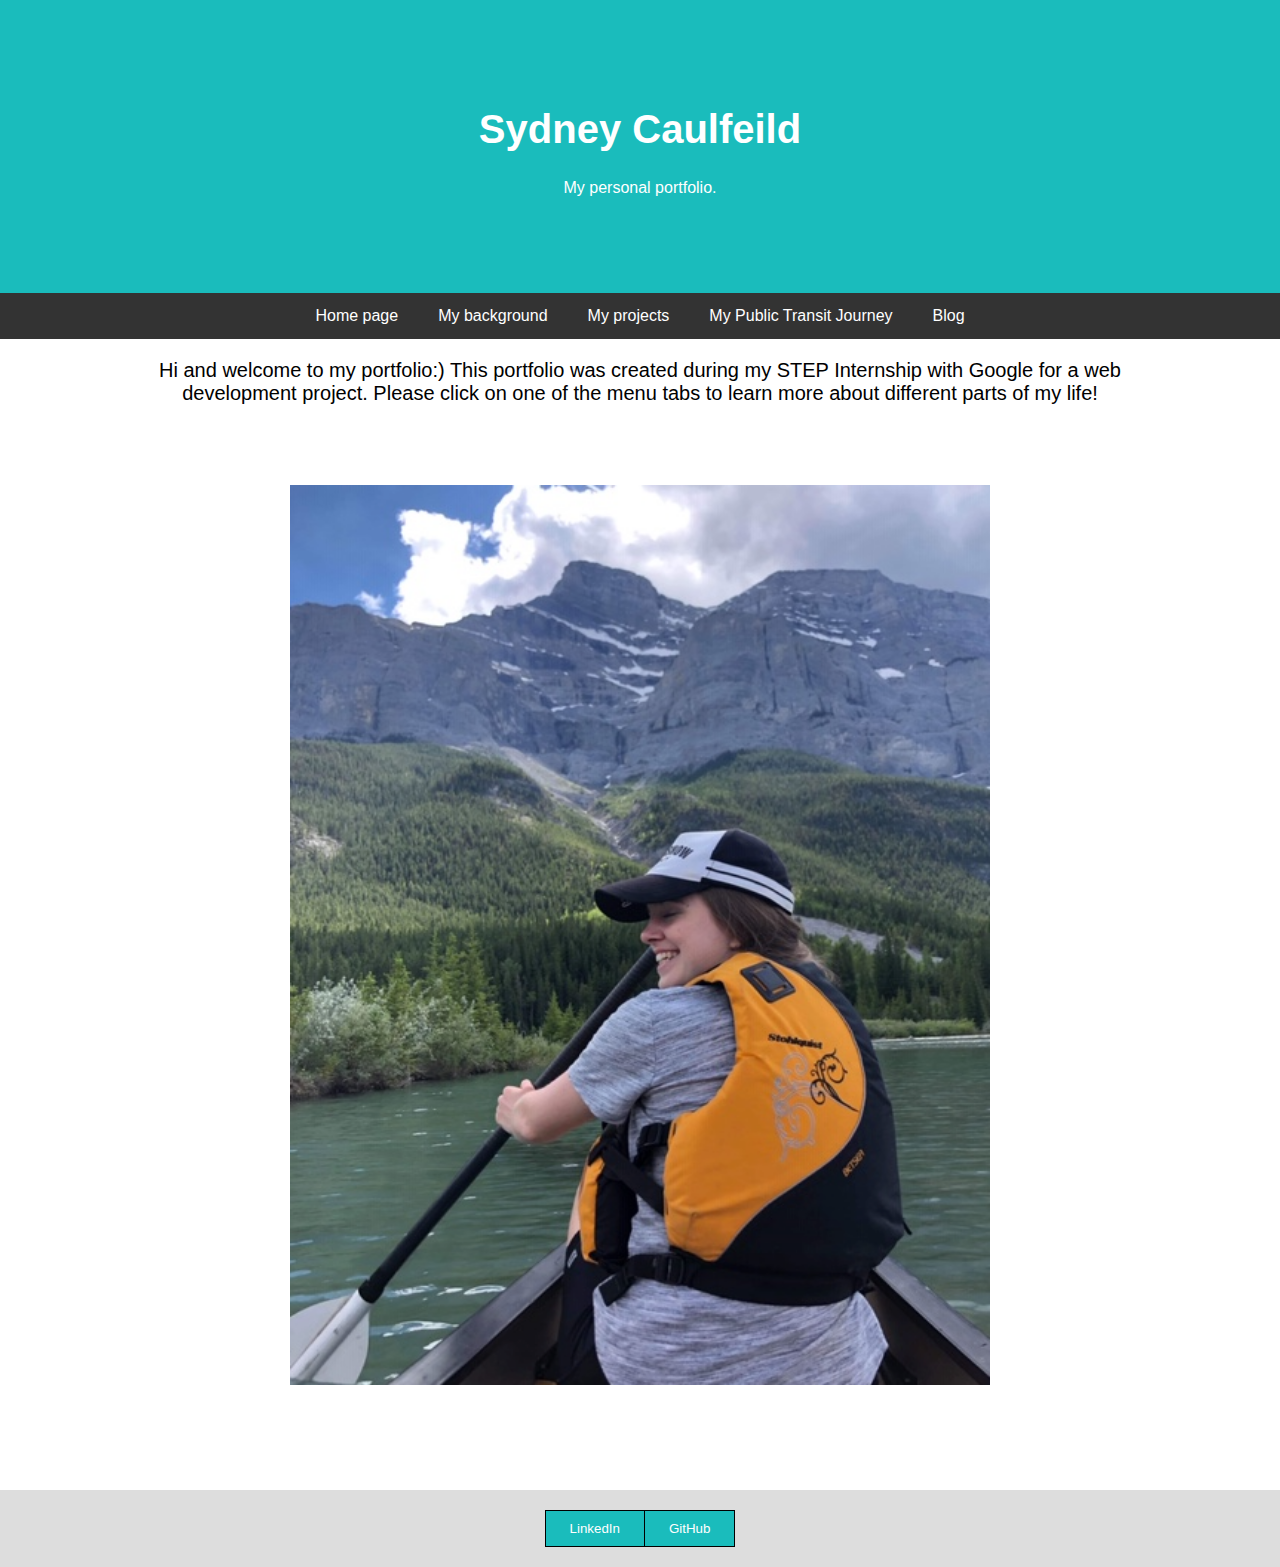
==== commit b1c3bcf8: "Update page subheadings and move list of cities to background page from the home page." ====
--- a/portfolio/src/main/webapp/index.html
+++ b/portfolio/src/main/webapp/index.html
@@ -7,26 +7,21 @@
   <link rel="stylesheet" href="css/style.css">
   <script src="script.js"></script>
 </head>
-<body onload="fetchFavoriteCities()"> 
+<body> 
  
   <div class="header">
     <h1>Sydney Caulfeild</h1>
-    <p>Welcome to my portfolio.</p>
+    <p>My personal portfolio.</p>
   </div>
 
   <!-- Element where the heading's navigation bar will be inserted. -->
   <header></header>
 
   <div id="intro">
-    <p>I am 20 years old and am currently living in Ottawa, Ontario. I am also going into my third year of Computer Engineering at Queen's University. Please click on one of the menu tabs to learn more about different parts of my life!</p> 
+    <p>Hi and welcome to my portfolio:) This portfolio was created during my STEP Internship with Google for a web development project. Please click on one of the menu tabs to learn more about different parts of my life!</p> 
     <a target="_blank" href="canoe.png">
       <img src="canoe.png" alt="A picture of me on a canoe in Alberta." width="700" height="900">
     </a>
-  </div>
-
-  <div id = "cities">
-    <p>Here is a list of my favourite cities that I have visited in Canada!</p>
-    <div id="cities-list-container"></div>
   </div>
   
   <!-- Element where the footer will be inserted. -->
--- a/portfolio/src/main/webapp/css/style.css
+++ b/portfolio/src/main/webapp/css/style.css
@@ -14,18 +14,6 @@
  
 .header h1 {
   font-size: 40px;
-}
-
-#cities {
-  border: 2px solid #FF9F55;
-  border-radius:5px;
-  font-size:20px;
-  margin-left:auto;
-  margin-right:auto;
-  margin-bottom:40px;
-  padding:10px;
-  text-align:center;
-  width:30%;
 }
 
 #intro{
